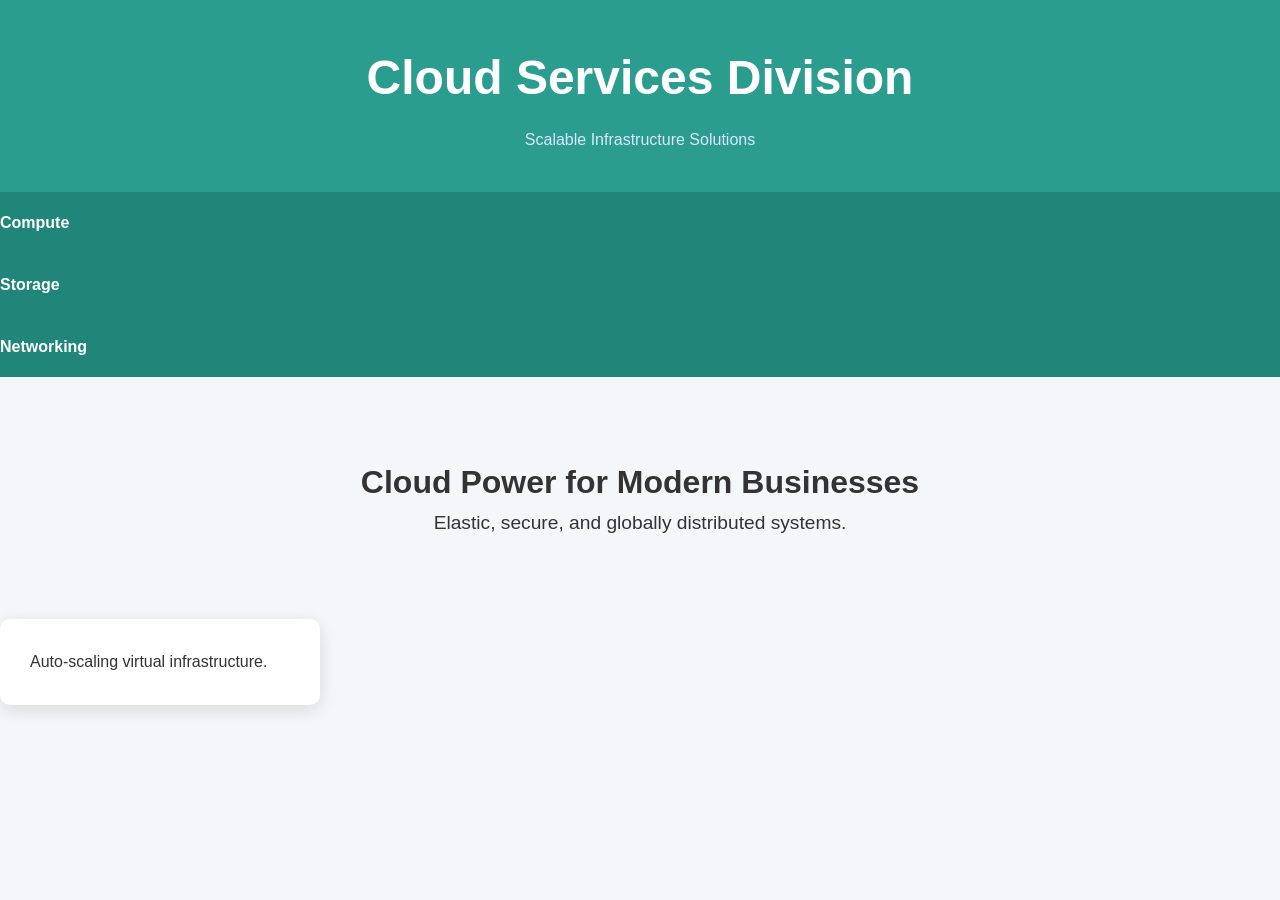
==== cloud/index.html @ f83747d1 "file rename" ====
<!DOCTYPE html>
<html>
<head>
    <title>Vetex Cloud Services</title>
    <link rel="stylesheet" href="../styles/style.css">
    <style>
        header { background: #2a9d8f; }
        nav { background: #21867a; }
    </style>
</head>

<body>

<header>
    <h1>Cloud Services Division</h1>
    <p>Scalable Infrastructure Solutions</p>
</header>

<nav>
    <a href="#">Compute</a>
    <a href="#">Storage</a>
    <a href="#">Networking</a>
</nav>

<div class="hero">
    <h1>Cloud Power for Modern Businesses</h1>
    <p>Elastic, secure, and globally distributed systems.</p>
</div>

<div class="section">
    <div class="card">Auto-scaling virtual infrastructure.</div>
</div>

</body>
</html>
---- styles/style.css ----
* {
    margin: 0;
    padding: 0;
    box-sizing: border-box;
}

body {
    font-family: Arial, Helvetica, sans-serif;
    background: #f4f7fa;
    color: #333;
    line-height: 1.6;
}

.container {
    width: 90%;
    max-width: 1200px;
    margin: auto;
}

/* Header */

header {
    background: #143d6b;
    color: white;
    padding: 40px 0;
    text-align: center;
}

header h1 {
    font-size: 3rem;
}

header p {
    margin-top: 10px;
    color: #d9e8ff;
}

/* Navigation */

nav {
    background: #1e4f85;
}

nav ul {
    list-style: none;
    display: flex;
    justify-content: center;
}

nav li {
    margin: 0 20px;
}

nav a {
    display: block;
    color: white;
    text-decoration: none;
    padding: 18px 0;
    font-weight: bold;
    transition: .3s;
}

nav a:hover {
    color: #9fd3ff;
}

/* Hero */

.hero {
    text-align: center;
    padding: 80px 20px;
}

.hero h2 {
    font-size: 2.7rem;
    color: #143d6b;
    margin-bottom: 25px;
}

.hero p {
    max-width: 850px;
    margin: auto;
    font-size: 1.2rem;
}

.button {
    display: inline-block;
    margin-top: 35px;
    padding: 14px 30px;
    background: #143d6b;
    color: white;
    text-decoration: none;
    border-radius: 6px;
    transition: .3s;
}

.button:hover {
    background: #1e4f85;
}

/* Section Titles */

.section-title {
    text-align: center;
    font-size: 2.2rem;
    color: #143d6b;
    margin-bottom: 40px;
}

/* Feature Cards */

.features {
    display: flex;
    flex-wrap: wrap;
    justify-content: center;
    gap: 30px;
    margin-bottom: 80px;
}

.card {
    width: 320px;
    background: white;
    padding: 30px;
    border-radius: 10px;
    box-shadow: 0 5px 18px rgba(0, 0, 0, .12);
    transition: transform .3s ease;
}

.card:hover {
    transform: translateY(-6px);
}

.card h3 {
    color: #143d6b;
    margin-bottom: 15px;
}

/* About */

.about-text {
    max-width: 900px;
    margin: auto;
    text-align: center;
    font-size: 1.1rem;
    padding-bottom: 80px;
}

/* Footer */

footer {
    background: #143d6b;
    color: white;
    text-align: center;
    padding: 25px;
}

/* Mobile */

@media (max-width: 768px) {

    nav ul {
        flex-direction: column;
        align-items: center;
    }

    nav li {
        margin: 5px 0;
    }

    .hero h2 {
        font-size: 2rem;
    }

    .features {
        flex-direction: column;
        align-items: center;
    }
}
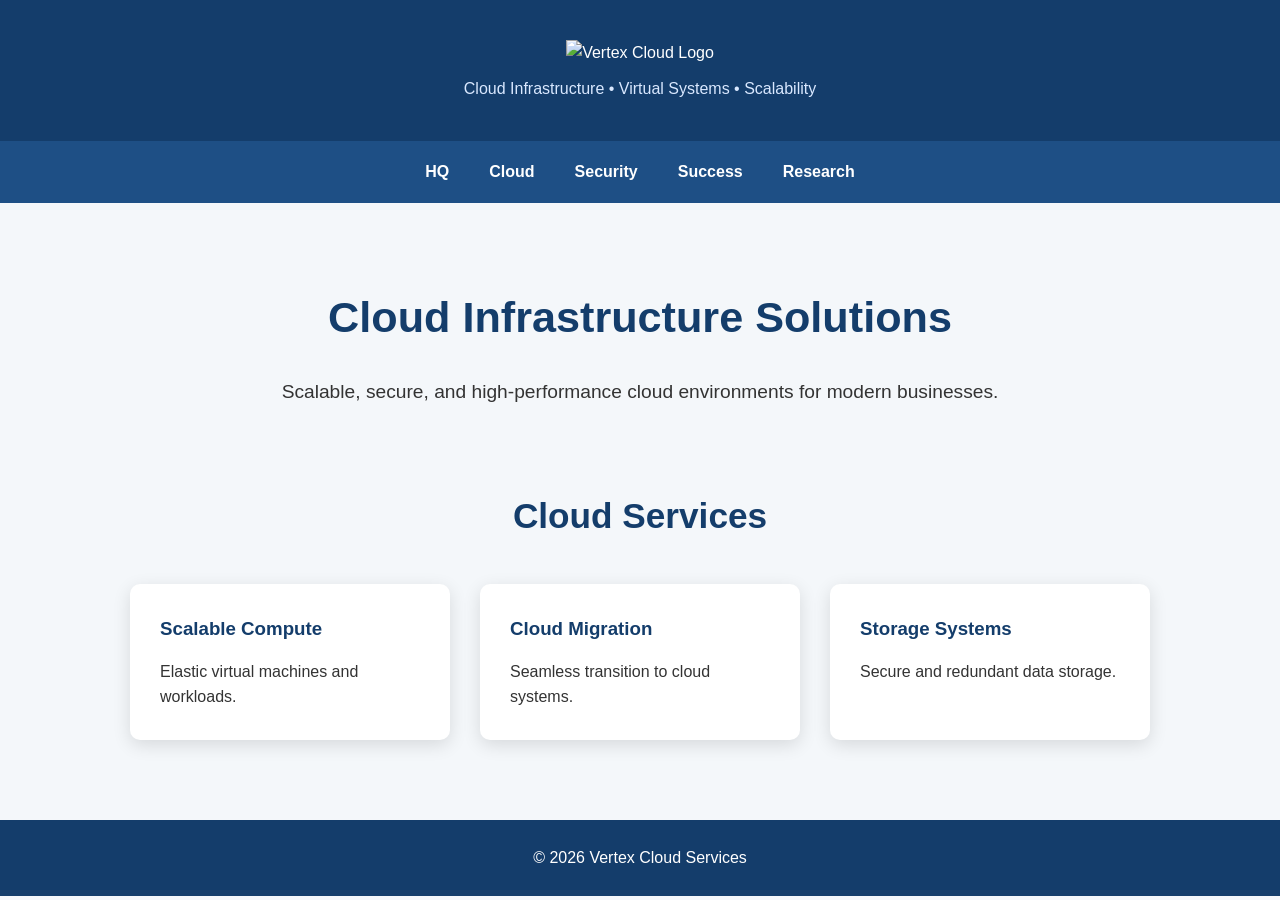
==== commit fa42c403: "changes" ====
--- a/cloud/index.html
+++ b/cloud/index.html
@@ -1,35 +1,58 @@
 <!DOCTYPE html>
-<html>
+<html lang="en">
 <head>
-    <title>Vetex Cloud Services</title>
-    <link rel="stylesheet" href="../styles/style.css">
-    <style>
-        header { background: #2a9d8f; }
-        nav { background: #21867a; }
-    </style>
+<meta charset="UTF-8">
+<meta name="viewport" content="width=device-width, initial-scale=1.0">
+<title>Vertex Cloud Services</title>
+<link rel="stylesheet" href="styles/style.css">
 </head>
 
 <body>
 
 <header>
-    <h1>Cloud Services Division</h1>
-    <p>Scalable Infrastructure Solutions</p>
+<div class="container">
+<img src="../img/cloud.png" alt="Vertex Cloud Logo">
+<p>Cloud Infrastructure • Virtual Systems • Scalability</p>
+</div>
 </header>
 
 <nav>
-    <a href="#">Compute</a>
-    <a href="#">Storage</a>
-    <a href="#">Networking</a>
+<div class="container">
+<ul>
+    <li><a href="http://hq">HQ</a></li>
+    <li><a href="http://cloud">Cloud</a></li>
+    <li><a href="http://security">Security</a></li>
+    <li><a href="http://customer">Success</a></li>
+    <li><a href="http://research">Research</a></li>
+</ul>
+</div>
 </nav>
 
-<div class="hero">
-    <h1>Cloud Power for Modern Businesses</h1>
-    <p>Elastic, secure, and globally distributed systems.</p>
+<section class="hero">
+<div class="container">
+<h2>Cloud Infrastructure Solutions</h2>
+<p>Scalable, secure, and high-performance cloud environments for modern businesses.</p>
+</div>
+</section>
+
+<section>
+<div class="container">
+<h2 class="section-title">Cloud Services</h2>
+
+<div class="features">
+<div class="card"><h3>Scalable Compute</h3><p>Elastic virtual machines and workloads.</p></div>
+<div class="card"><h3>Cloud Migration</h3><p>Seamless transition to cloud systems.</p></div>
+<div class="card"><h3>Storage Systems</h3><p>Secure and redundant data storage.</p></div>
 </div>
 
-<div class="section">
-    <div class="card">Auto-scaling virtual infrastructure.</div>
 </div>
+</section>
+
+<footer>
+<div class="container">
+<p>© 2026 Vertex Cloud Services</p>
+</div>
+</footer>
 
 </body>
 </html>
--- a/cloud/styles/style.css
+++ b/cloud/styles/style.css
@@ -0,0 +1,178 @@
+* {
+    margin: 0;
+    padding: 0;
+    box-sizing: border-box;
+}
+
+body {
+    font-family: Arial, Helvetica, sans-serif;
+    background: #f4f7fa;
+    color: #333;
+    line-height: 1.6;
+}
+
+.container {
+    width: 90%;
+    max-width: 1200px;
+    margin: auto;
+}
+
+/* Header */
+
+header {
+    background: #143d6b;
+    color: white;
+    padding: 40px 0;
+    text-align: center;
+}
+
+header h1 {
+    font-size: 3rem;
+}
+
+header p {
+    margin-top: 10px;
+    color: #d9e8ff;
+}
+
+/* Navigation */
+
+nav {
+    background: #1e4f85;
+}
+
+nav ul {
+    list-style: none;
+    display: flex;
+    justify-content: center;
+}
+
+nav li {
+    margin: 0 20px;
+}
+
+nav a {
+    display: block;
+    color: white;
+    text-decoration: none;
+    padding: 18px 0;
+    font-weight: bold;
+    transition: .3s;
+}
+
+nav a:hover {
+    color: #9fd3ff;
+}
+
+/* Hero */
+
+.hero {
+    text-align: center;
+    padding: 80px 20px;
+}
+
+.hero h2 {
+    font-size: 2.7rem;
+    color: #143d6b;
+    margin-bottom: 25px;
+}
+
+.hero p {
+    max-width: 850px;
+    margin: auto;
+    font-size: 1.2rem;
+}
+
+.button {
+    display: inline-block;
+    margin-top: 35px;
+    padding: 14px 30px;
+    background: #143d6b;
+    color: white;
+    text-decoration: none;
+    border-radius: 6px;
+    transition: .3s;
+}
+
+.button:hover {
+    background: #1e4f85;
+}
+
+/* Section Titles */
+
+.section-title {
+    text-align: center;
+    font-size: 2.2rem;
+    color: #143d6b;
+    margin-bottom: 40px;
+}
+
+/* Feature Cards */
+
+.features {
+    display: flex;
+    flex-wrap: wrap;
+    justify-content: center;
+    gap: 30px;
+    margin-bottom: 80px;
+}
+
+.card {
+    width: 320px;
+    background: white;
+    padding: 30px;
+    border-radius: 10px;
+    box-shadow: 0 5px 18px rgba(0, 0, 0, .12);
+    transition: transform .3s ease;
+}
+
+.card:hover {
+    transform: translateY(-6px);
+}
+
+.card h3 {
+    color: #143d6b;
+    margin-bottom: 15px;
+}
+
+/* About */
+
+.about-text {
+    max-width: 900px;
+    margin: auto;
+    text-align: center;
+    font-size: 1.1rem;
+    padding-bottom: 80px;
+}
+
+/* Footer */
+
+footer {
+    background: #143d6b;
+    color: white;
+    text-align: center;
+    padding: 25px;
+}
+
+/* Mobile */
+
+@media (max-width: 768px) {
+
+    nav ul {
+        flex-direction: column;
+        align-items: center;
+    }
+
+    nav li {
+        margin: 5px 0;
+    }
+
+    .hero h2 {
+        font-size: 2rem;
+    }
+
+    .features {
+        flex-direction: column;
+        align-items: center;
+    }
+}
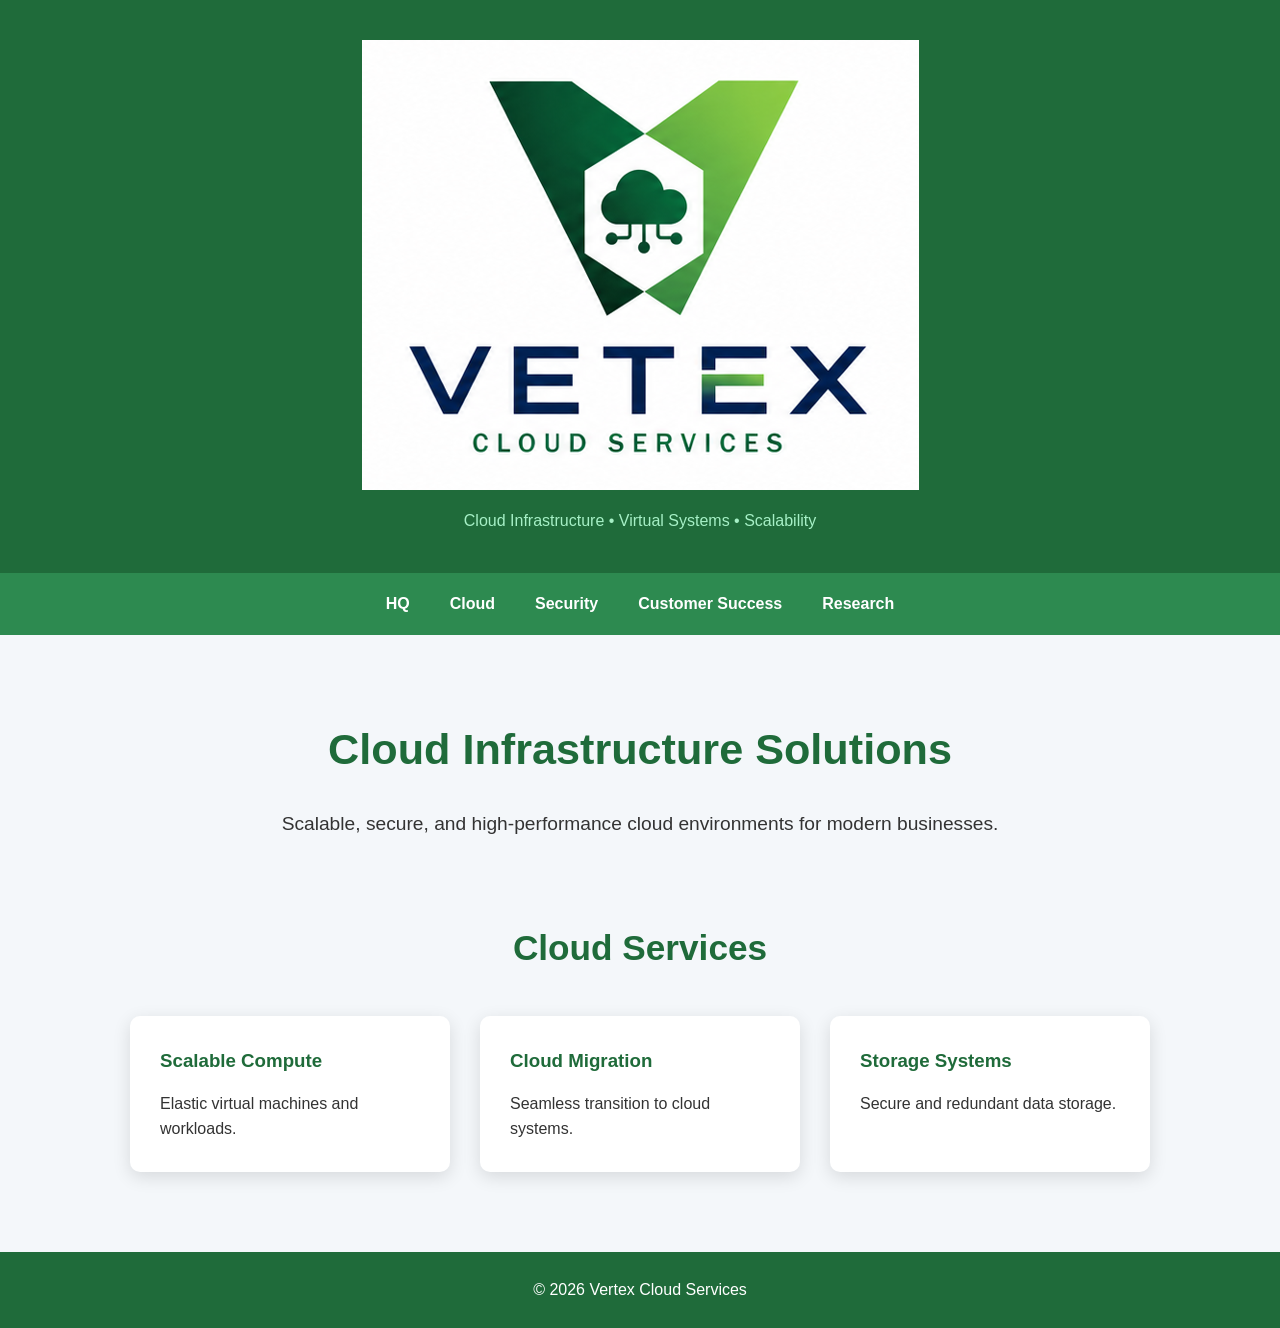
==== commit 0bcb2e5d: "fixed file paths" ====
--- a/cloud/index.html
+++ b/cloud/index.html
@@ -11,7 +11,7 @@
 
 <header>
 <div class="container">
-<img src="../img/cloud.png" alt="Vertex Cloud Logo">
+<img src="img/cloud.png" alt="Vertex Cloud Logo">
 <p>Cloud Infrastructure • Virtual Systems • Scalability</p>
 </div>
 </header>
@@ -22,7 +22,7 @@
     <li><a href="http://hq">HQ</a></li>
     <li><a href="http://cloud">Cloud</a></li>
     <li><a href="http://security">Security</a></li>
-    <li><a href="http://customer">Success</a></li>
+    <li><a href="http://customer">Customer Success</a></li>
     <li><a href="http://research">Research</a></li>
 </ul>
 </div>
--- a/cloud/styles/style.css
+++ b/cloud/styles/style.css
@@ -18,27 +18,21 @@
 }
 
 /* Header */
-
 header {
-    background: #143d6b;
+    background: #1f6b3a;
     color: white;
     padding: 40px 0;
     text-align: center;
 }
 
-header h1 {
-    font-size: 3rem;
+header p {
+    margin-top: 10px;
+    color: #a6f0c6;
 }
 
-header p {
-    margin-top: 10px;
-    color: #d9e8ff;
-}
-
-/* Navigation */
-
+/* Nav */
 nav {
-    background: #1e4f85;
+    background: #2d8a50;
 }
 
 nav ul {
@@ -61,11 +55,10 @@
 }
 
 nav a:hover {
-    color: #9fd3ff;
+    color: #a6f0c6;
 }
 
 /* Hero */
-
 .hero {
     text-align: center;
     padding: 80px 20px;
@@ -73,7 +66,7 @@
 
 .hero h2 {
     font-size: 2.7rem;
-    color: #143d6b;
+    color: #1f6b3a;
     margin-bottom: 25px;
 }
 
@@ -87,7 +80,7 @@
     display: inline-block;
     margin-top: 35px;
     padding: 14px 30px;
-    background: #143d6b;
+    background: #1f6b3a;
     color: white;
     text-decoration: none;
     border-radius: 6px;
@@ -95,19 +88,16 @@
 }
 
 .button:hover {
-    background: #1e4f85;
+    background: #2d8a50;
 }
 
-/* Section Titles */
-
+/* Cards */
 .section-title {
     text-align: center;
     font-size: 2.2rem;
-    color: #143d6b;
+    color: #1f6b3a;
     margin-bottom: 40px;
 }
-
-/* Feature Cards */
 
 .features {
     display: flex;
@@ -122,20 +112,13 @@
     background: white;
     padding: 30px;
     border-radius: 10px;
-    box-shadow: 0 5px 18px rgba(0, 0, 0, .12);
-    transition: transform .3s ease;
-}
-
-.card:hover {
-    transform: translateY(-6px);
+    box-shadow: 0 5px 18px rgba(0,0,0,.12);
 }
 
 .card h3 {
-    color: #143d6b;
+    color: #1f6b3a;
     margin-bottom: 15px;
 }
-
-/* About */
 
 .about-text {
     max-width: 900px;
@@ -146,33 +129,9 @@
 }
 
 /* Footer */
-
 footer {
-    background: #143d6b;
+    background: #1f6b3a;
     color: white;
     text-align: center;
     padding: 25px;
-}
-
-/* Mobile */
-
-@media (max-width: 768px) {
-
-    nav ul {
-        flex-direction: column;
-        align-items: center;
-    }
-
-    nav li {
-        margin: 5px 0;
-    }
-
-    .hero h2 {
-        font-size: 2rem;
-    }
-
-    .features {
-        flex-direction: column;
-        align-items: center;
-    }
 }
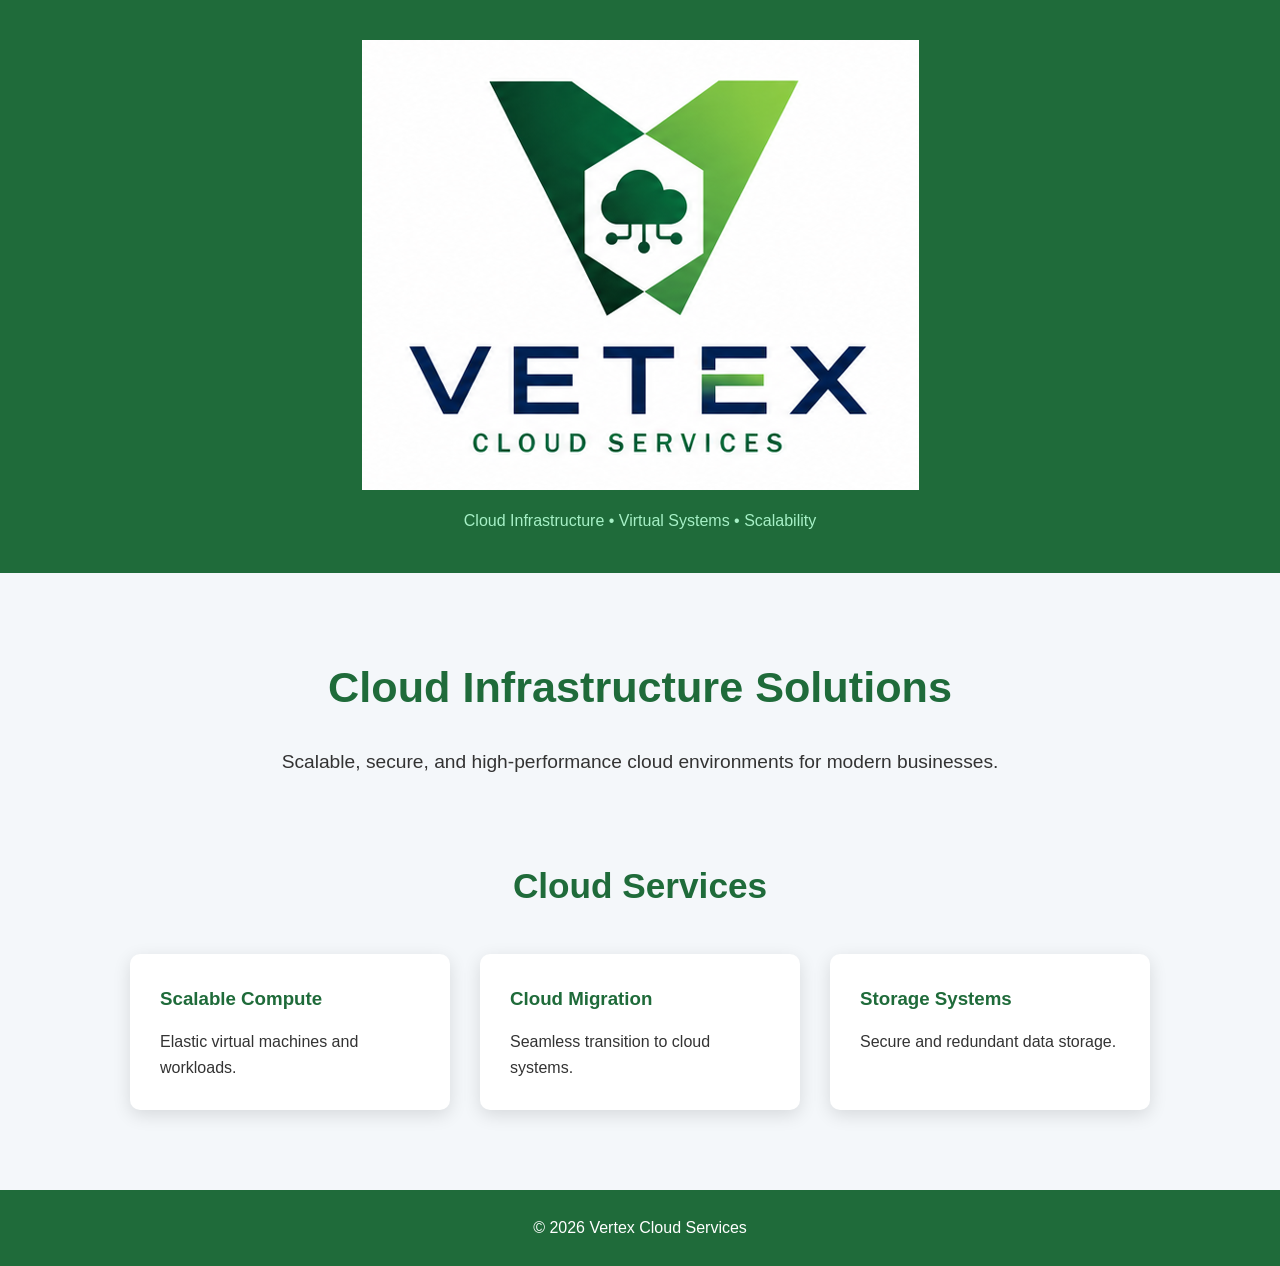
==== commit 013c174d: "remove navigation, revert to simple port access" ====
--- a/cloud/index.html
+++ b/cloud/index.html
@@ -16,17 +16,6 @@
 </div>
 </header>
 
-<nav>
-<div class="container">
-<ul>
-    <li><a href="http://hq">HQ</a></li>
-    <li><a href="http://cloud">Cloud</a></li>
-    <li><a href="http://security">Security</a></li>
-    <li><a href="http://customer">Customer Success</a></li>
-    <li><a href="http://research">Research</a></li>
-</ul>
-</div>
-</nav>
 
 <section class="hero">
 <div class="container">
--- a/cloud/styles/style.css
+++ b/cloud/styles/style.css
@@ -30,33 +30,6 @@
     color: #a6f0c6;
 }
 
-/* Nav */
-nav {
-    background: #2d8a50;
-}
-
-nav ul {
-    list-style: none;
-    display: flex;
-    justify-content: center;
-}
-
-nav li {
-    margin: 0 20px;
-}
-
-nav a {
-    display: block;
-    color: white;
-    text-decoration: none;
-    padding: 18px 0;
-    font-weight: bold;
-    transition: .3s;
-}
-
-nav a:hover {
-    color: #a6f0c6;
-}
 
 /* Hero */
 .hero {
